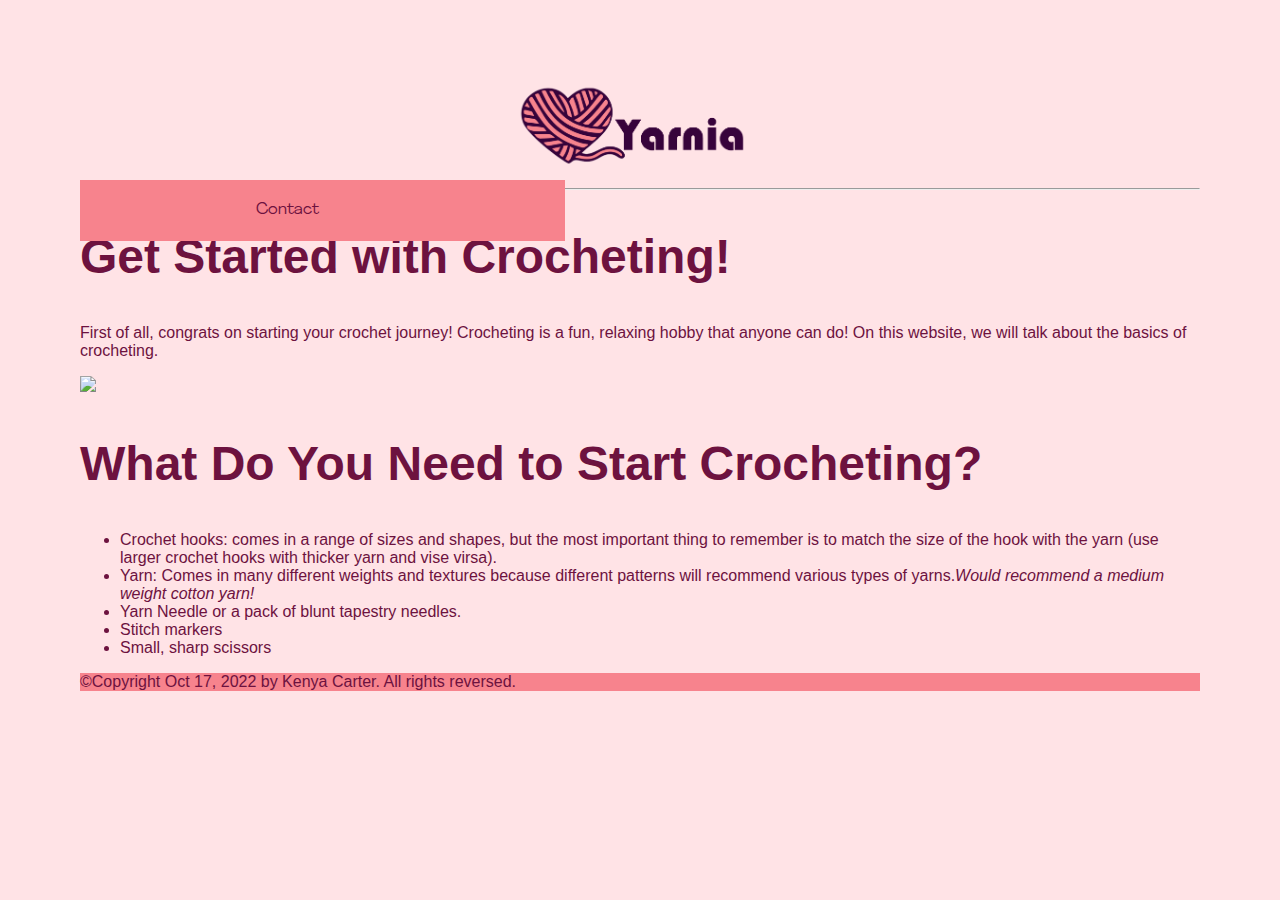
==== index.html @ 38ded70d "h" ====
<!DOCTYPE html>
<html lang="en">
<head>
    <meta charset="UTF-8">
    <meta http-equiv="X-UA-Compatible" content="IE=edge">
    <meta name="viewport" content="width=device-width, initial-scale=1.0">
    <link rel="stylesheet" href="style.css">
    <title>Yarnia</title>
</head>
<body>


    <header>
        <a href="index.html"><img src="YarniaLogo.png" class="hellomi"></a>
      </header>

      
    <nav class="nav">
          
          <a href="about.html">About Yarnia</a>
          <a href="mario.html">Beginner Projects</a>
          <a href="contact.html">Contact</a>
    </nav>

      <hr>

    <h2 id="hacking" class="section-heading"> Get Started with Crocheting! </h2>

    
    <p>First of all, congrats on starting your crochet journey! Crocheting is a fun, relaxing hobby that anyone can do! On this website, we will talk about the basics of crocheting.
    </p>
    
    <p class="smallpic">
    <img src="startcrocheting.jpg">
    </p> 
     
    <h2 id="hacking-methods">What Do You Need to Start Crocheting?</h2>

     <ul>
        <li>Crochet hooks: comes in a range of sizes and shapes, but the most important thing to remember is to match the size of the hook with the yarn (use larger crochet hooks with thicker yarn and vise virsa).</li>
        <li>Yarn: Comes in many different weights and textures because different patterns will recommend various types of yarns.<em>Would recommend a medium weight cotton yarn! </em></li>
        <li>Yarn Needle or a pack of blunt tapestry needles.</li>
        <li>Stitch markers</li>
        <li>Small, sharp scissors</li>
     </ul>
     

     <footer>
        <p>©Copyright Oct 17, 2022 by Kenya Carter. All rights reversed.</p>
      </footer>

</body>
</html>
---- style.css ----
@font-face {
    font-family: 'AgrandirGH';
    src: url(Agrandir/Agrandir-Regular.otf);
}

body{
    font-family: Arial, Helvetica, sans-serif;
    margin: 40px;
    padding: 40px;
    color: #6D123F;
    background-color: #ffe3e6;
}
header{
    text-align: center;
    font-size: large;
    font-family: 'AgrandirGH', sans-serif;
}

.hellomi{
    position: relative;
    height:auto ;
    left:0px;
    width: 250px;
}
nav {
    display: flex;
    flex-wrap: wrap;
  }
  nav a {
    position: fixed;
    text-decoration: none;
    display: block;
    padding: 20px 176px;
    text-align: center;
    background-color: #F7838D;
    color: #6D123F;
    margin: 0;
    font-family: 'AgrandirGH';
  }
  nav a:hover {
    background-color: #6D123F;
    color: #ffe3e6;
  }

h2{
    font-size: 3em;

}
h3{
    font-size: 2em;
}


/* Table */
table{
    width: 50%;
}
th{
    text-align: left;
    background-color: #F7838D;
    color: #6D123F;
}
/* Table */



footer{
    background: #F7838D;
}

img{
    width: 40%;
}
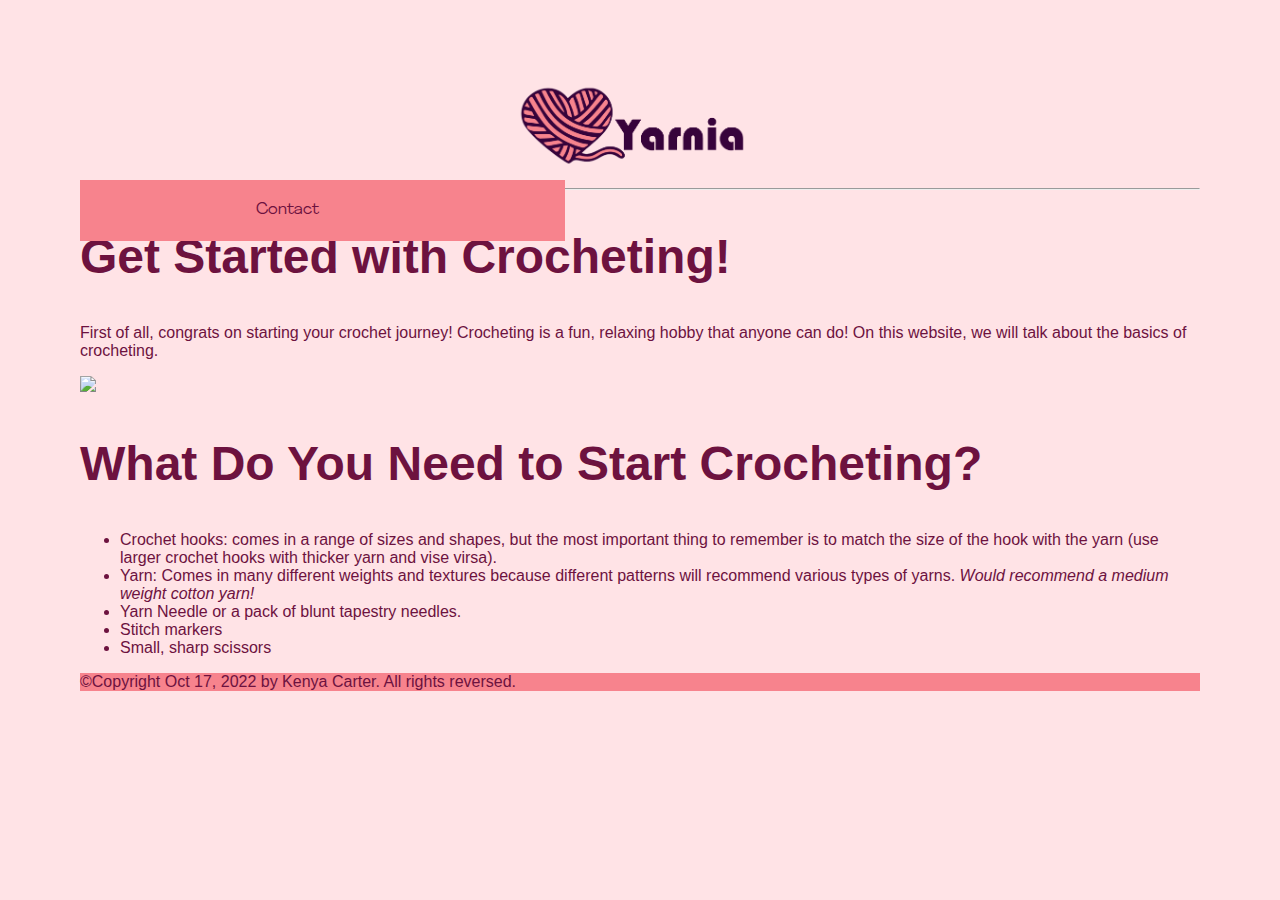
==== commit 3255d2a4: "xx" ====
--- a/index.html
+++ b/index.html
@@ -38,7 +38,7 @@
 
      <ul>
         <li>Crochet hooks: comes in a range of sizes and shapes, but the most important thing to remember is to match the size of the hook with the yarn (use larger crochet hooks with thicker yarn and vise virsa).</li>
-        <li>Yarn: Comes in many different weights and textures because different patterns will recommend various types of yarns.<em>Would recommend a medium weight cotton yarn! </em></li>
+        <li>Yarn: Comes in many different weights and textures because different patterns will recommend various types of yarns. <em> Would recommend a medium weight cotton yarn! </em></li>
         <li>Yarn Needle or a pack of blunt tapestry needles.</li>
         <li>Stitch markers</li>
         <li>Small, sharp scissors</li>
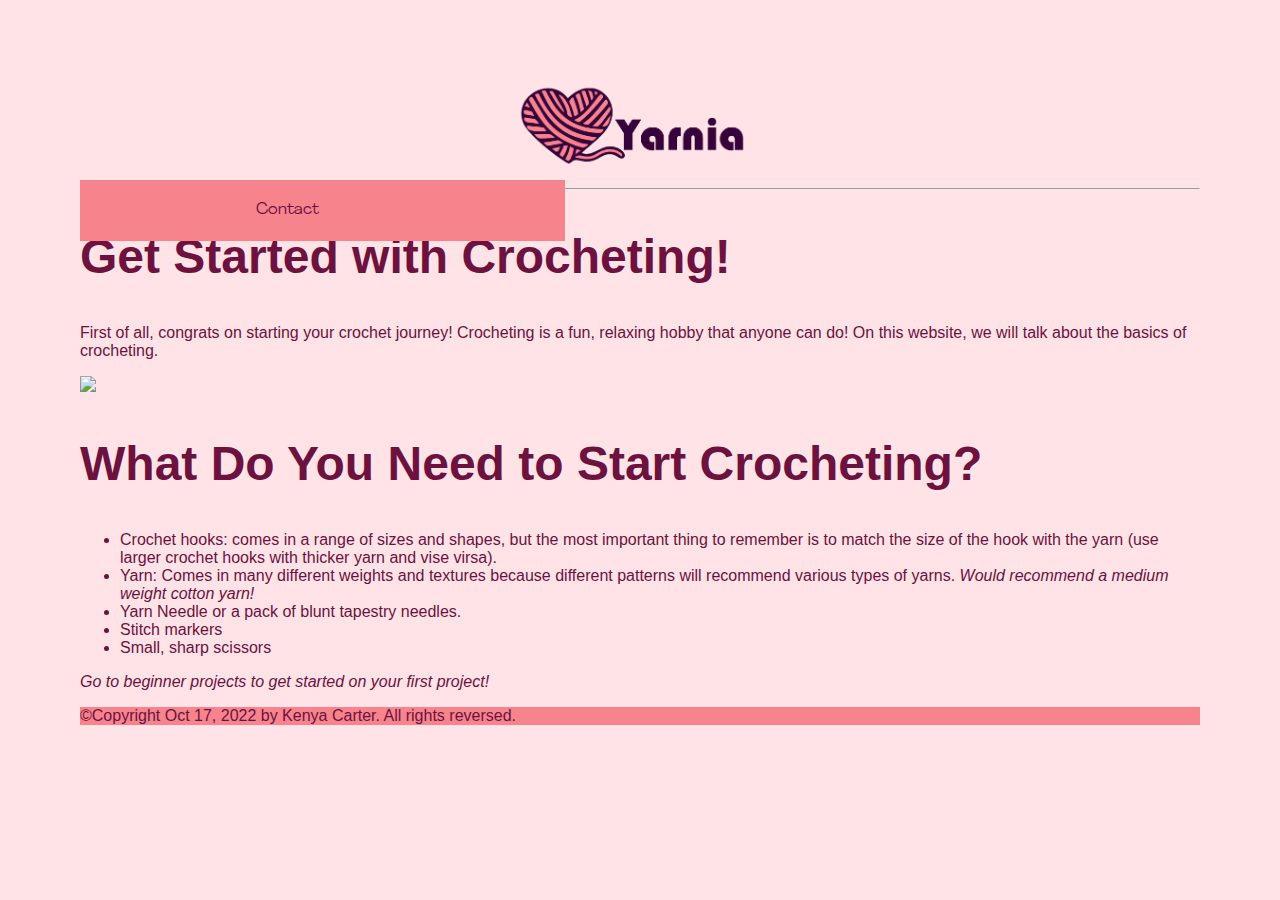
==== commit 466edd4c: "c" ====
--- a/index.html
+++ b/index.html
@@ -43,6 +43,8 @@
         <li>Stitch markers</li>
         <li>Small, sharp scissors</li>
      </ul>
+
+     <em>Go to beginner projects to get started on your first project!</em>
      
 
      <footer>
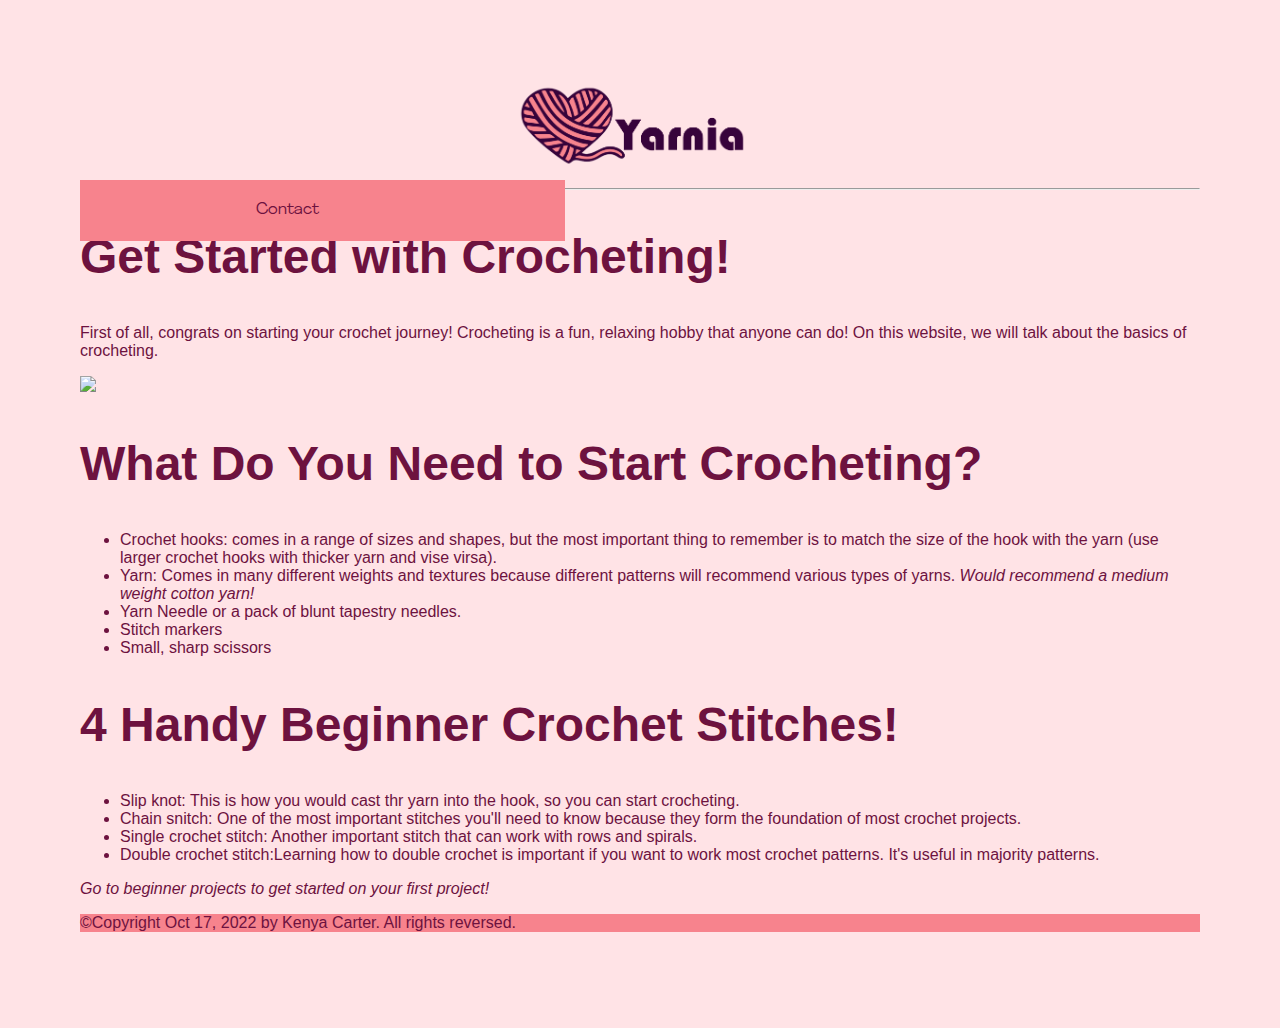
==== commit 26597ac4: "d" ====
--- a/index.html
+++ b/index.html
@@ -44,6 +44,14 @@
         <li>Small, sharp scissors</li>
      </ul>
 
+     <h2>4 Handy Beginner Crochet Stitches!</h2>
+     <ul>
+        <li>Slip knot: This is how you would cast thr yarn into the hook, so you can start crocheting.</li>
+        <li>Chain snitch: One of the most important stitches you'll need to know because they form the foundation of most crochet projects.</li>
+        <li>Single crochet stitch: Another important stitch that can work with rows and spirals. </li>
+        <li>Double crochet stitch:Learning how to double crochet is important if you want to work most crochet patterns. It's useful in majority patterns.</li>
+     </ul>
+
      <em>Go to beginner projects to get started on your first project!</em>
      
 
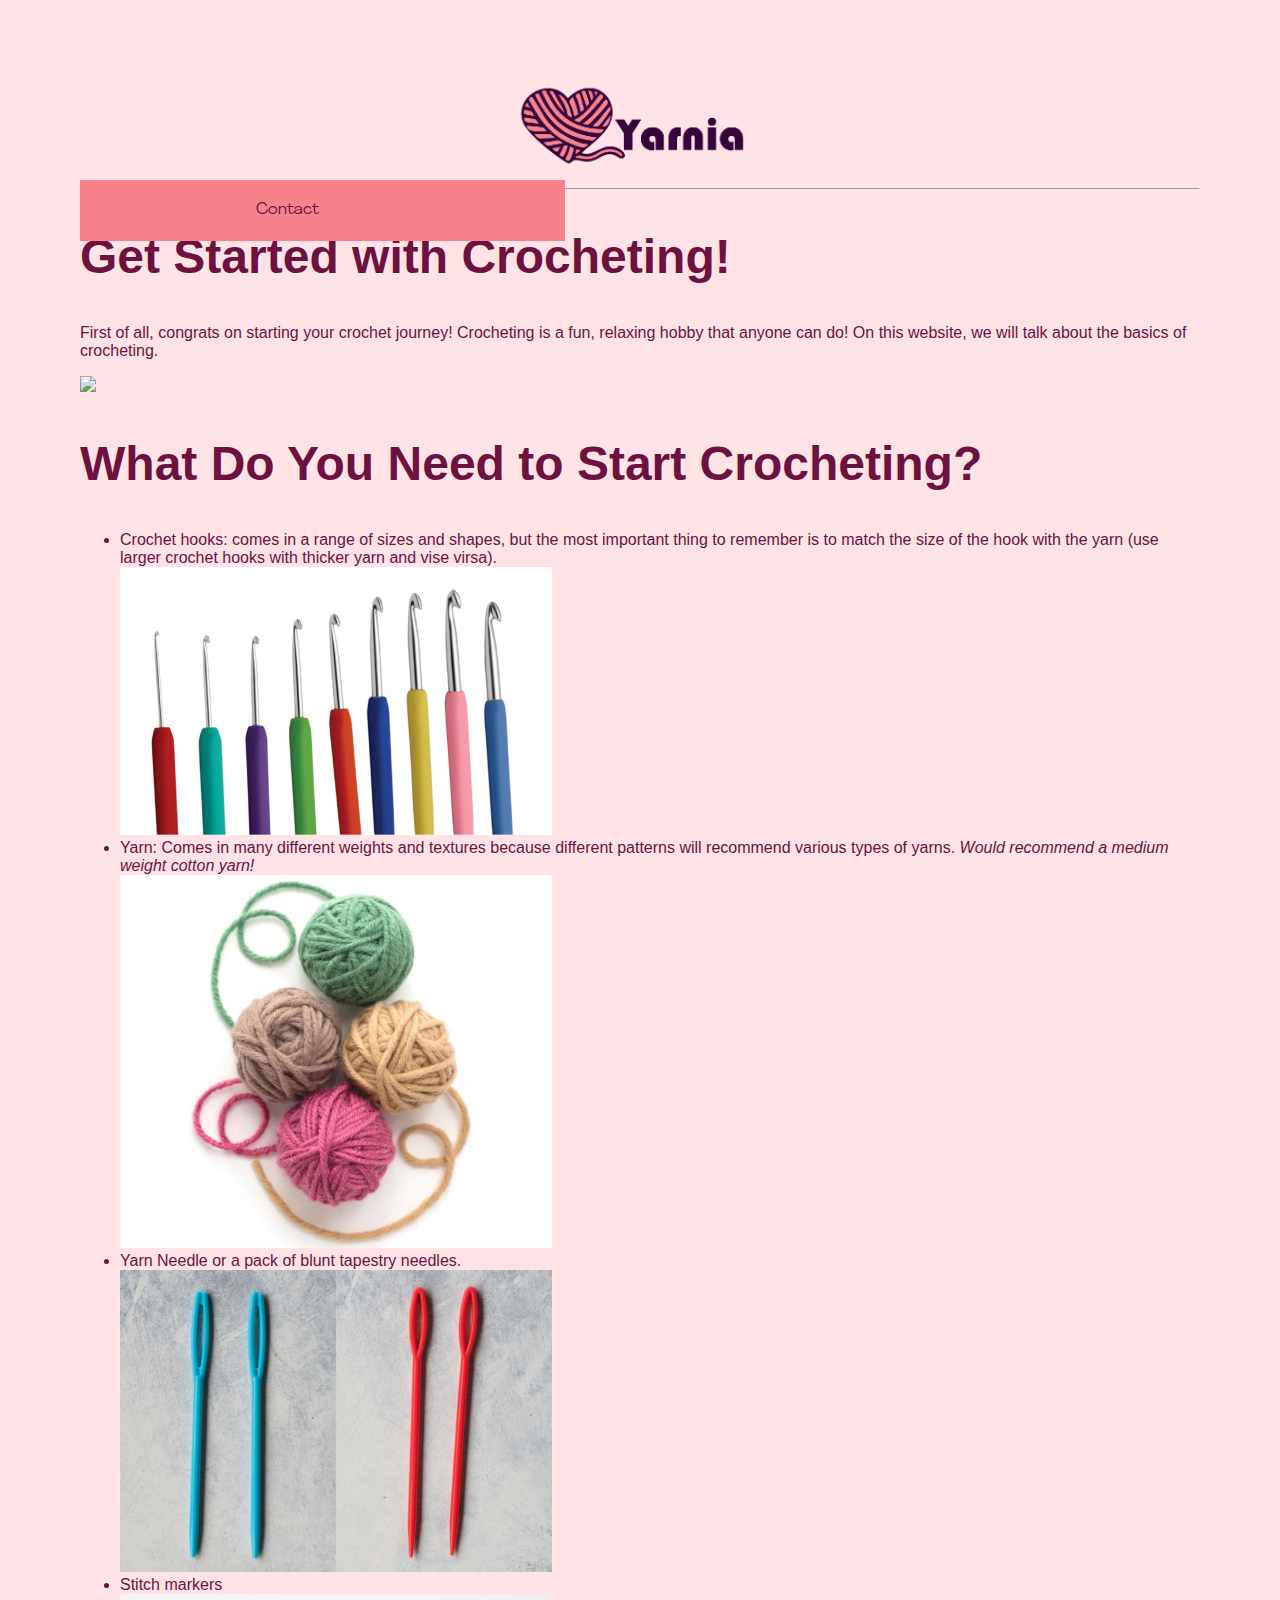
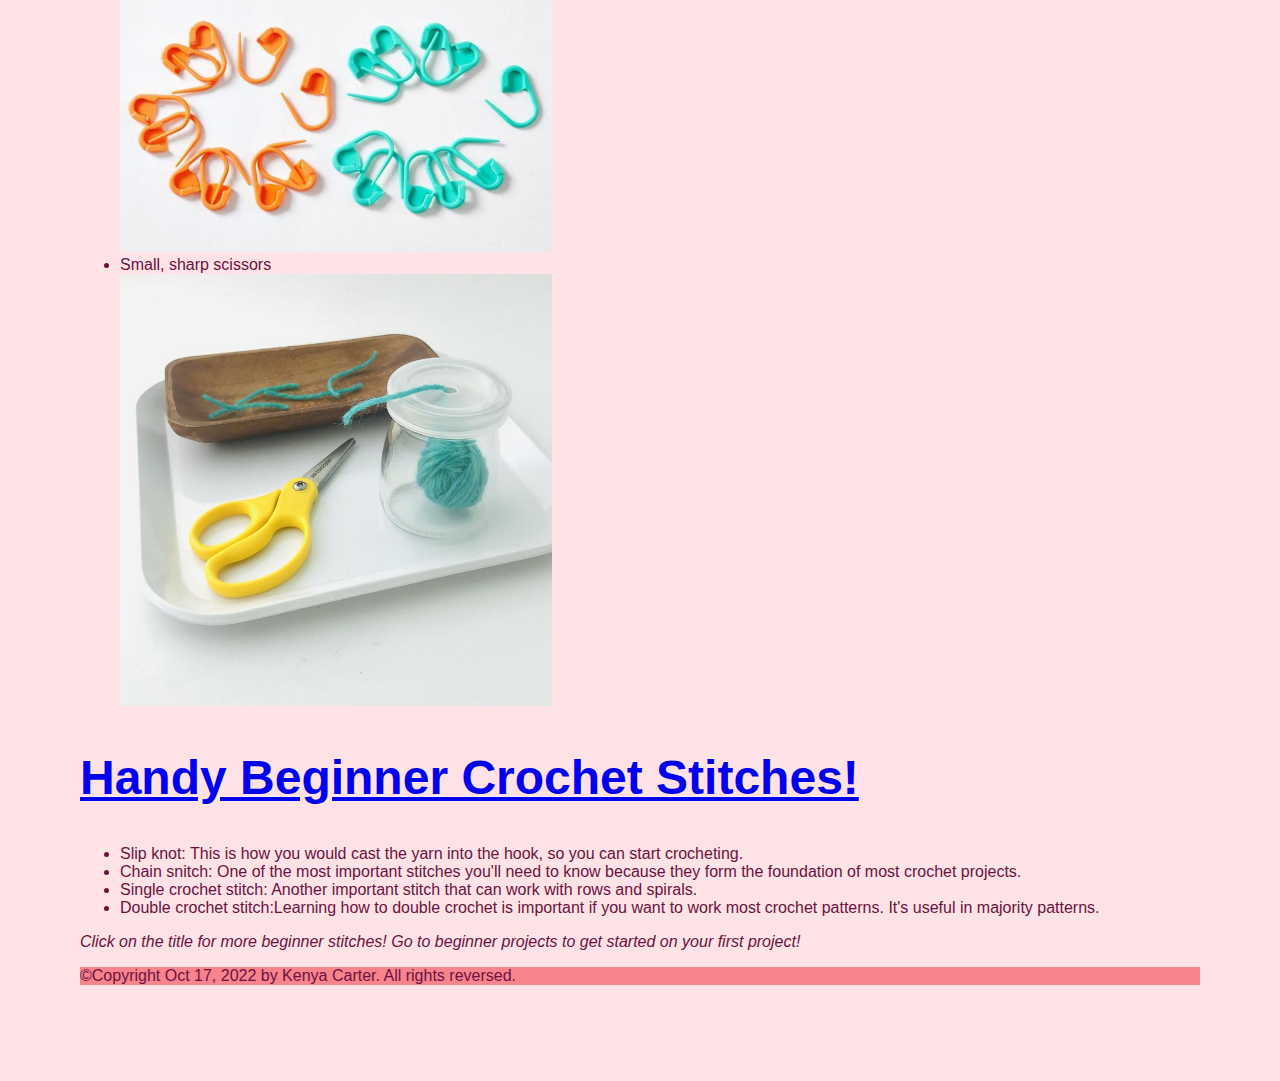
==== commit 7a83c24f: "s" ====
--- a/index.html
+++ b/index.html
@@ -38,21 +38,26 @@
 
      <ul>
         <li>Crochet hooks: comes in a range of sizes and shapes, but the most important thing to remember is to match the size of the hook with the yarn (use larger crochet hooks with thicker yarn and vise virsa).</li>
+        <img src="crochethooks.png" alt="">
         <li>Yarn: Comes in many different weights and textures because different patterns will recommend various types of yarns. <em> Would recommend a medium weight cotton yarn! </em></li>
+        <img src="yarn.jpg" alt="">
         <li>Yarn Needle or a pack of blunt tapestry needles.</li>
+        <img src="needle.png" alt="">
         <li>Stitch markers</li>
+        <img src="stitchmarker.jpeg" alt="">
         <li>Small, sharp scissors</li>
+        <img src="scissors.jpg" alt="">
      </ul>
 
-     <h2>4 Handy Beginner Crochet Stitches!</h2>
+     <h2><a href="https://www.youtube.com/watch?v=u8dr2bjUKxo">Handy Beginner Crochet Stitches!</a> </h2>
      <ul>
-        <li>Slip knot: This is how you would cast thr yarn into the hook, so you can start crocheting.</li>
+        <li>Slip knot: This is how you would cast the yarn into the hook, so you can start crocheting.</li>
         <li>Chain snitch: One of the most important stitches you'll need to know because they form the foundation of most crochet projects.</li>
         <li>Single crochet stitch: Another important stitch that can work with rows and spirals. </li>
         <li>Double crochet stitch:Learning how to double crochet is important if you want to work most crochet patterns. It's useful in majority patterns.</li>
      </ul>
 
-     <em>Go to beginner projects to get started on your first project!</em>
+     <em>Click on the title for more beginner stitches! Go to beginner projects to get started on your first project!</em>
      
 
      <footer>
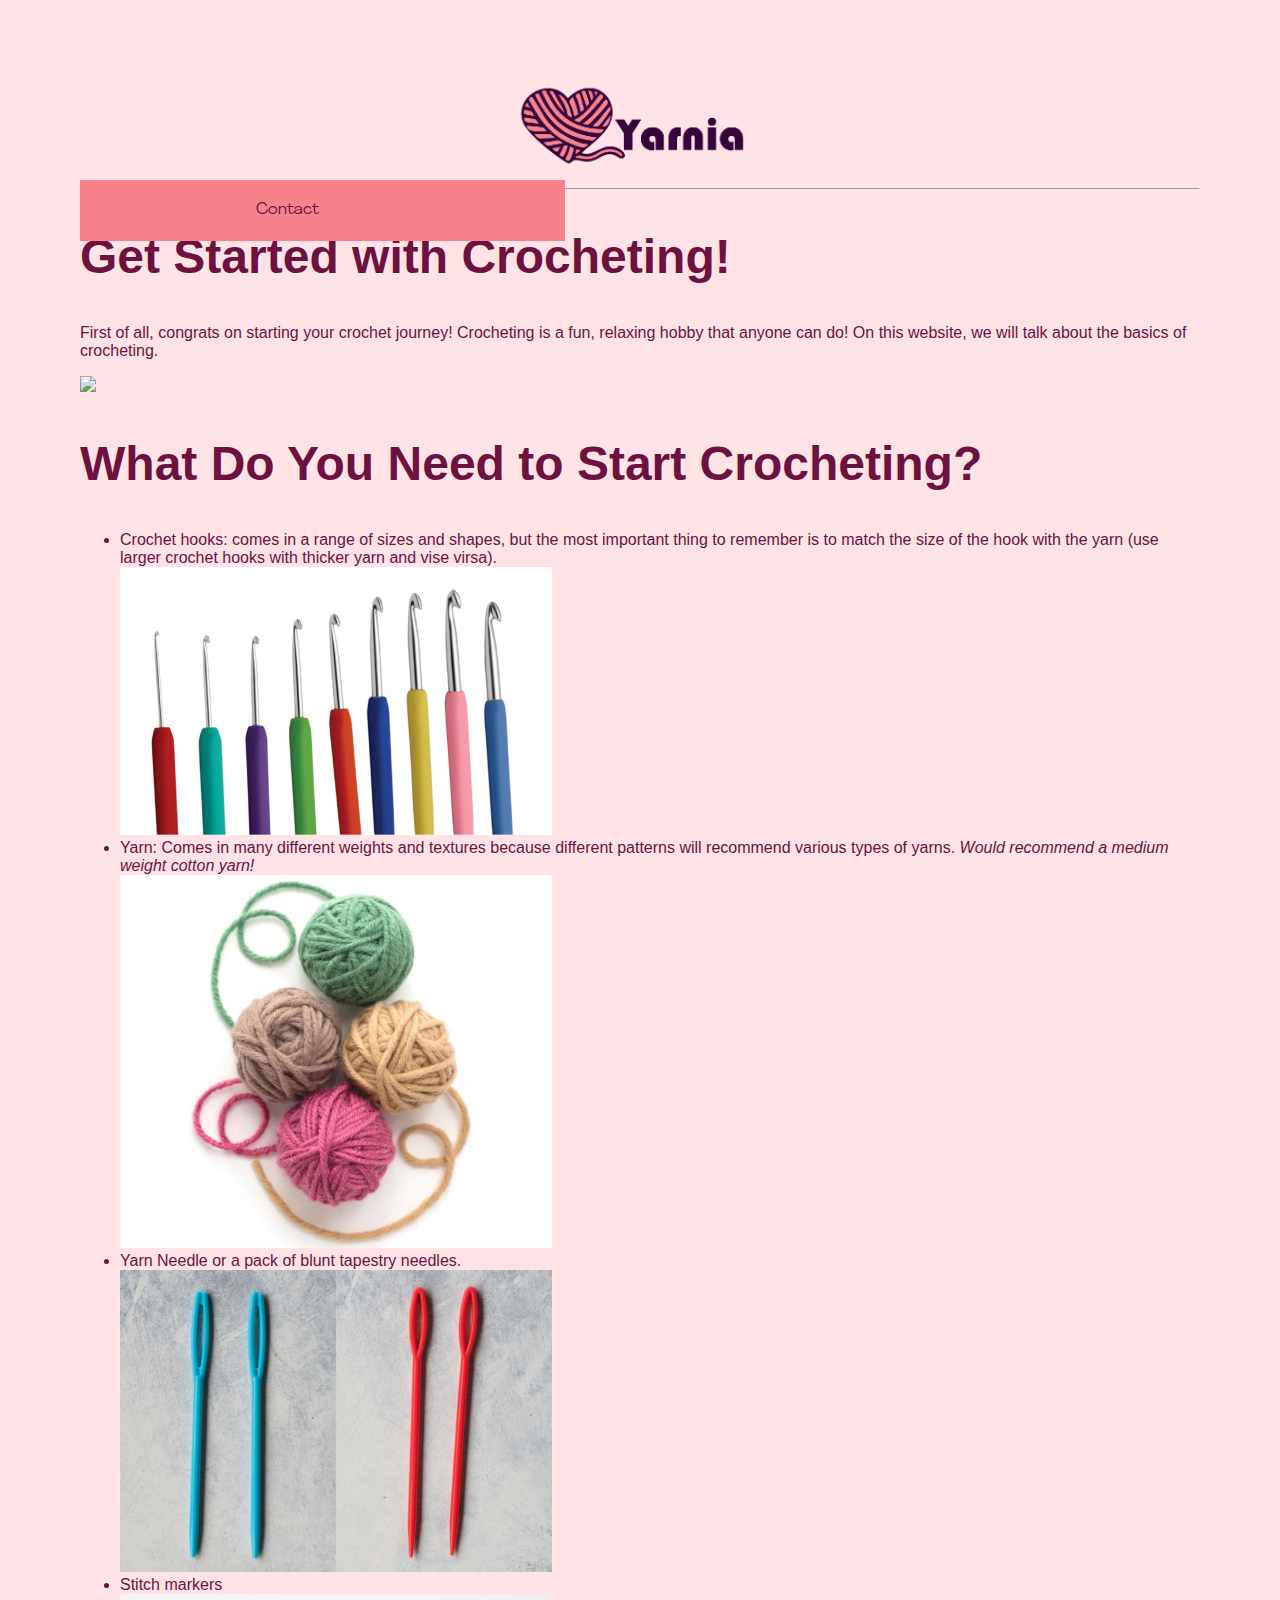
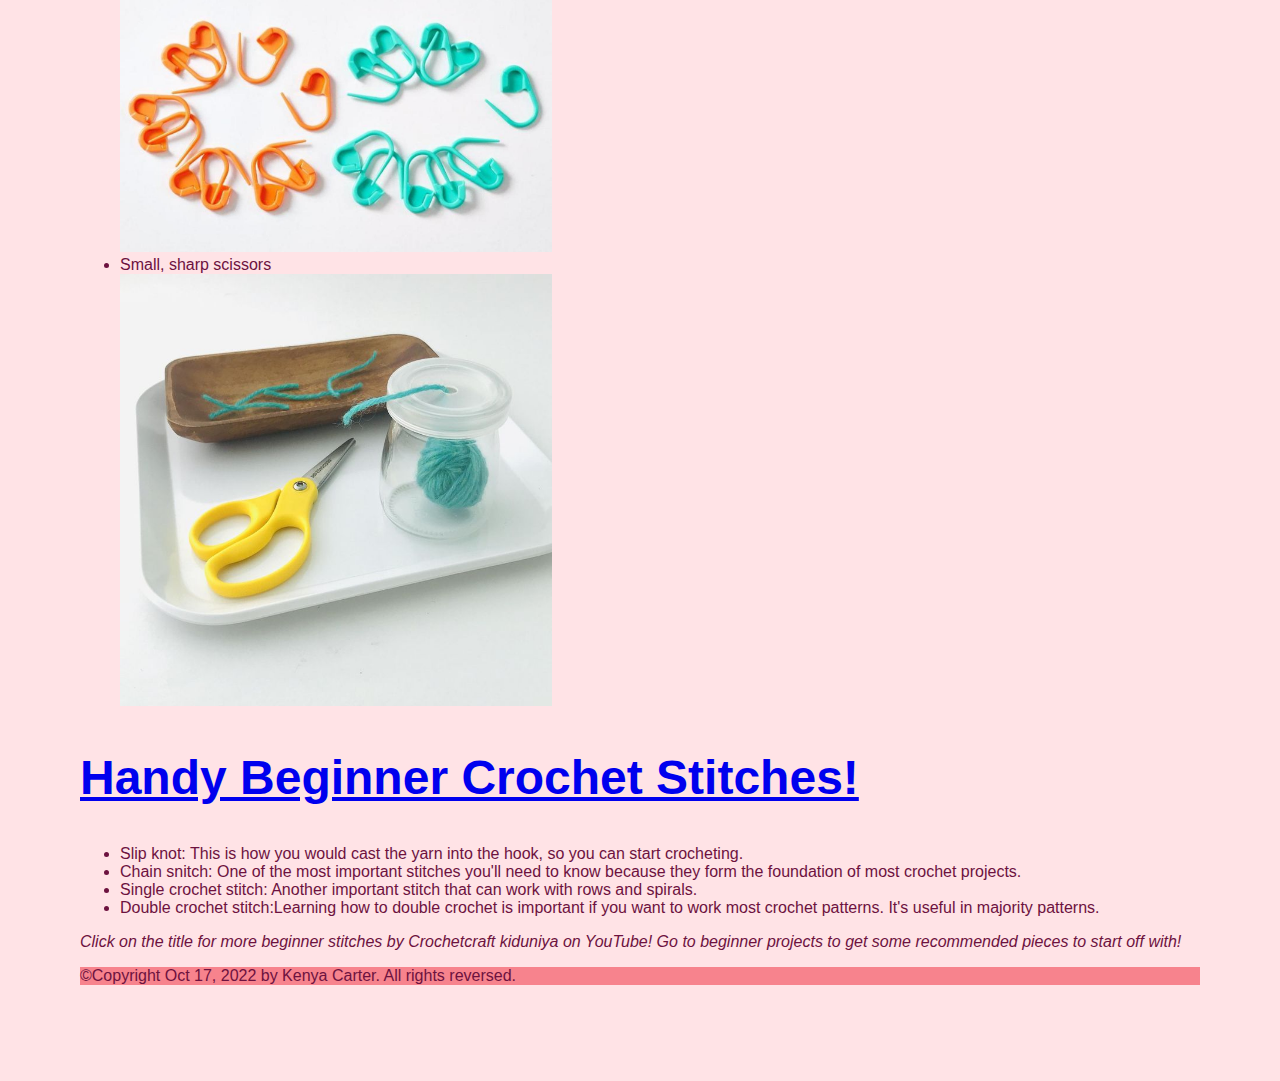
==== commit 88aadae7: "d" ====
--- a/index.html
+++ b/index.html
@@ -57,7 +57,7 @@
         <li>Double crochet stitch:Learning how to double crochet is important if you want to work most crochet patterns. It's useful in majority patterns.</li>
      </ul>
 
-     <em>Click on the title for more beginner stitches! Go to beginner projects to get started on your first project!</em>
+     <em>Click on the title for more beginner stitches by Crochetcraft kiduniya on YouTube! Go to beginner projects to get some recommended pieces to start off with!</em>
      
 
      <footer>
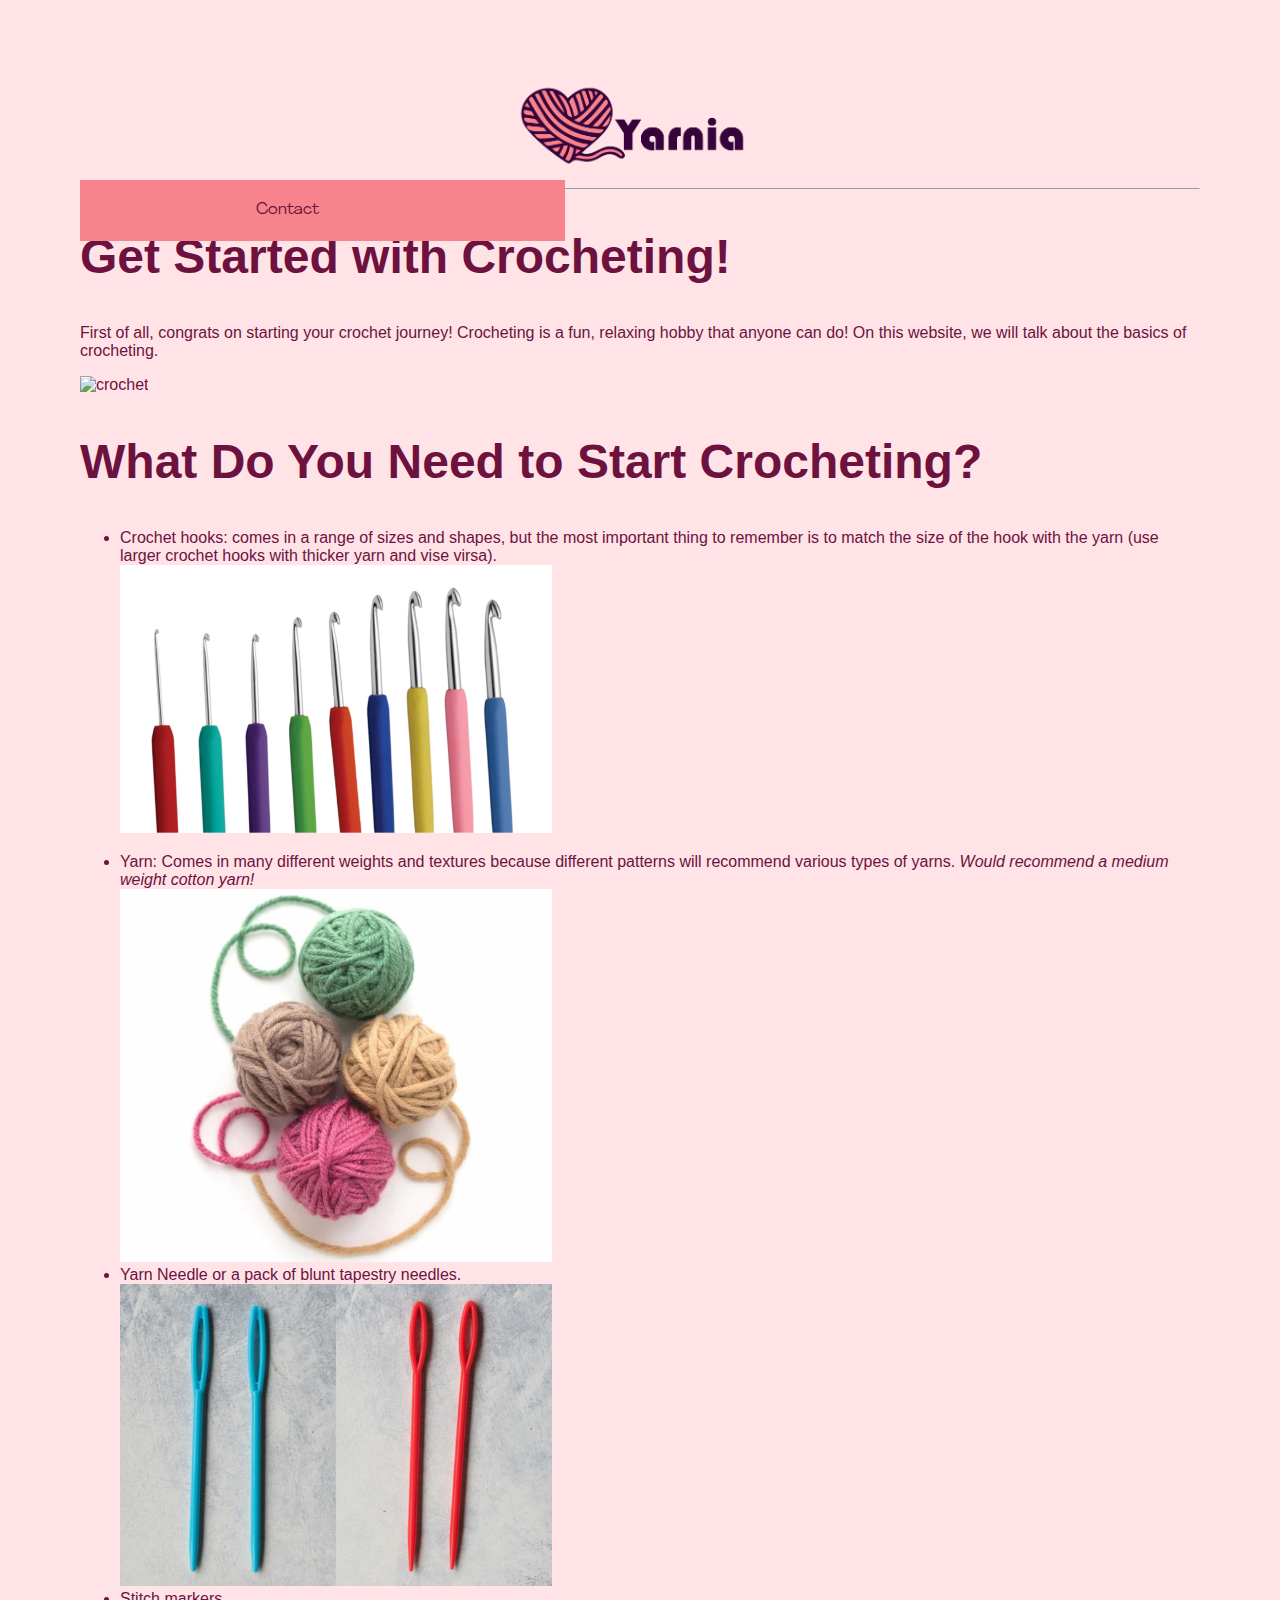
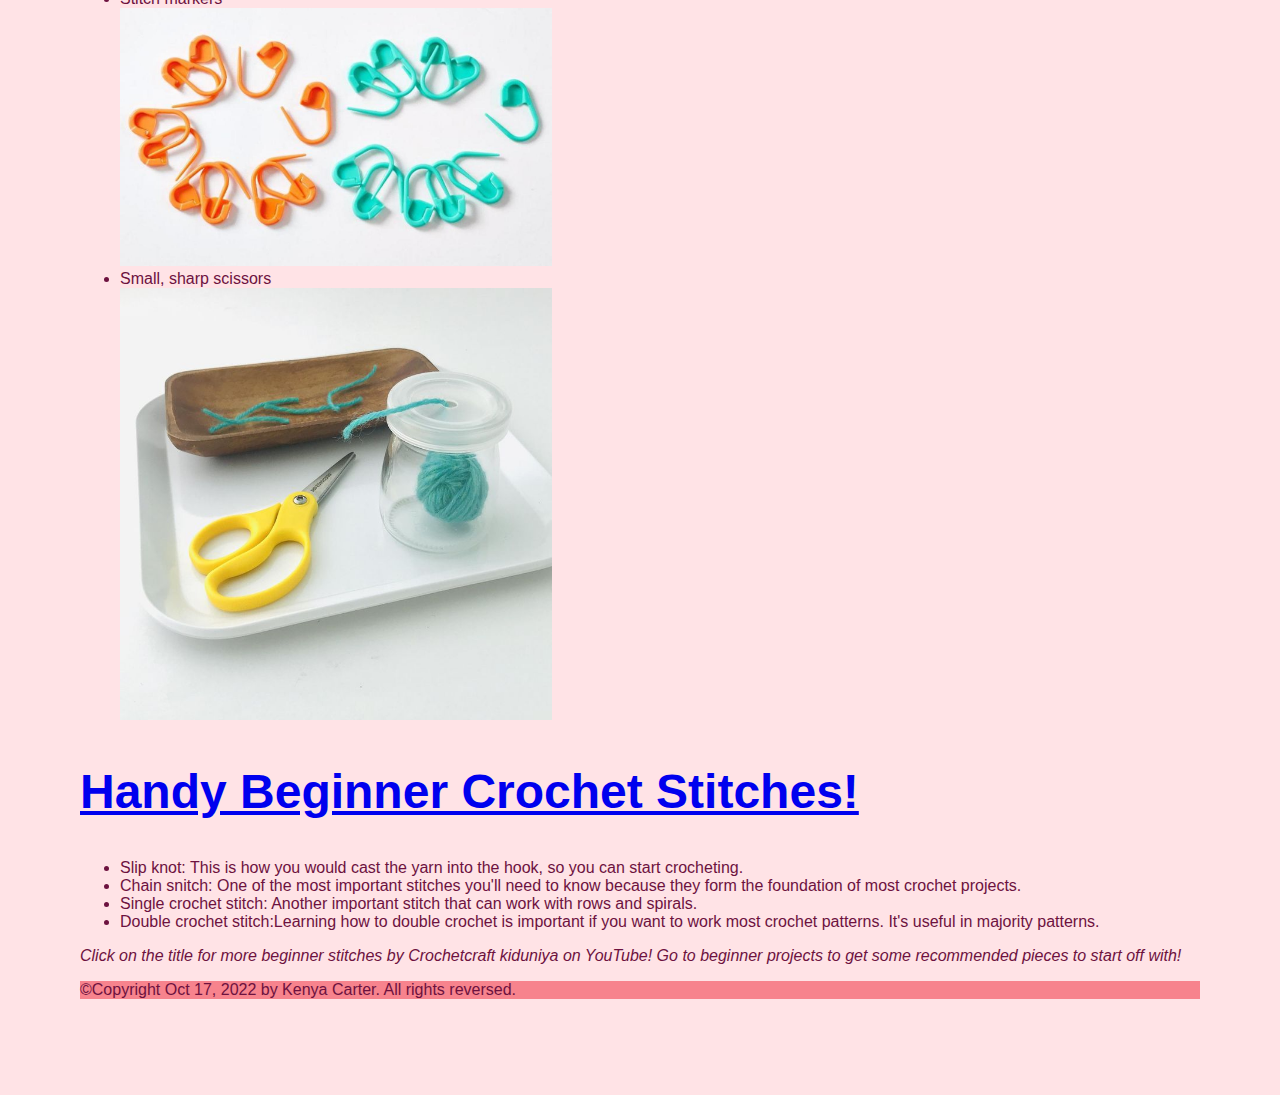
==== commit a07a6d97: "d" ====
--- a/index.html
+++ b/index.html
@@ -11,7 +11,7 @@
 
 
     <header>
-        <a href="index.html"><img src="YarniaLogo.png" class="hellomi"></a>
+        <a href="index.html"><img src="YarniaLogo.png" alt="logo" class="hellomi"></a>
       </header>
 
       
@@ -31,22 +31,24 @@
     </p>
     
     <p class="smallpic">
-    <img src="startcrocheting.jpg">
+    <img src="startcrocheting.jpg" alt="crochet">
     </p> 
      
     <h2 id="hacking-methods">What Do You Need to Start Crocheting?</h2>
 
      <ul>
         <li>Crochet hooks: comes in a range of sizes and shapes, but the most important thing to remember is to match the size of the hook with the yarn (use larger crochet hooks with thicker yarn and vise virsa).</li>
-        <img src="crochethooks.png" alt="">
-        <li>Yarn: Comes in many different weights and textures because different patterns will recommend various types of yarns. <em> Would recommend a medium weight cotton yarn! </em></li>
-        <img src="yarn.jpg" alt="">
+        <img src="crochethooks.png" alt="crochethook">
+     </ul>
+     <ul>
+      <li>Yarn: Comes in many different weights and textures because different patterns will recommend various types of yarns. <em> Would recommend a medium weight cotton yarn! </em></li>
+        <img src="yarn.jpg" alt="yarn">
         <li>Yarn Needle or a pack of blunt tapestry needles.</li>
-        <img src="needle.png" alt="">
+        <img src="needle.png" alt="needle">
         <li>Stitch markers</li>
-        <img src="stitchmarker.jpeg" alt="">
+        <img src="stitchmarker.jpeg" alt="stitch">
         <li>Small, sharp scissors</li>
-        <img src="scissors.jpg" alt="">
+        <img src="scissors.jpg" alt="scissors">
      </ul>
 
      <h2><a href="https://www.youtube.com/watch?v=u8dr2bjUKxo">Handy Beginner Crochet Stitches!</a> </h2>
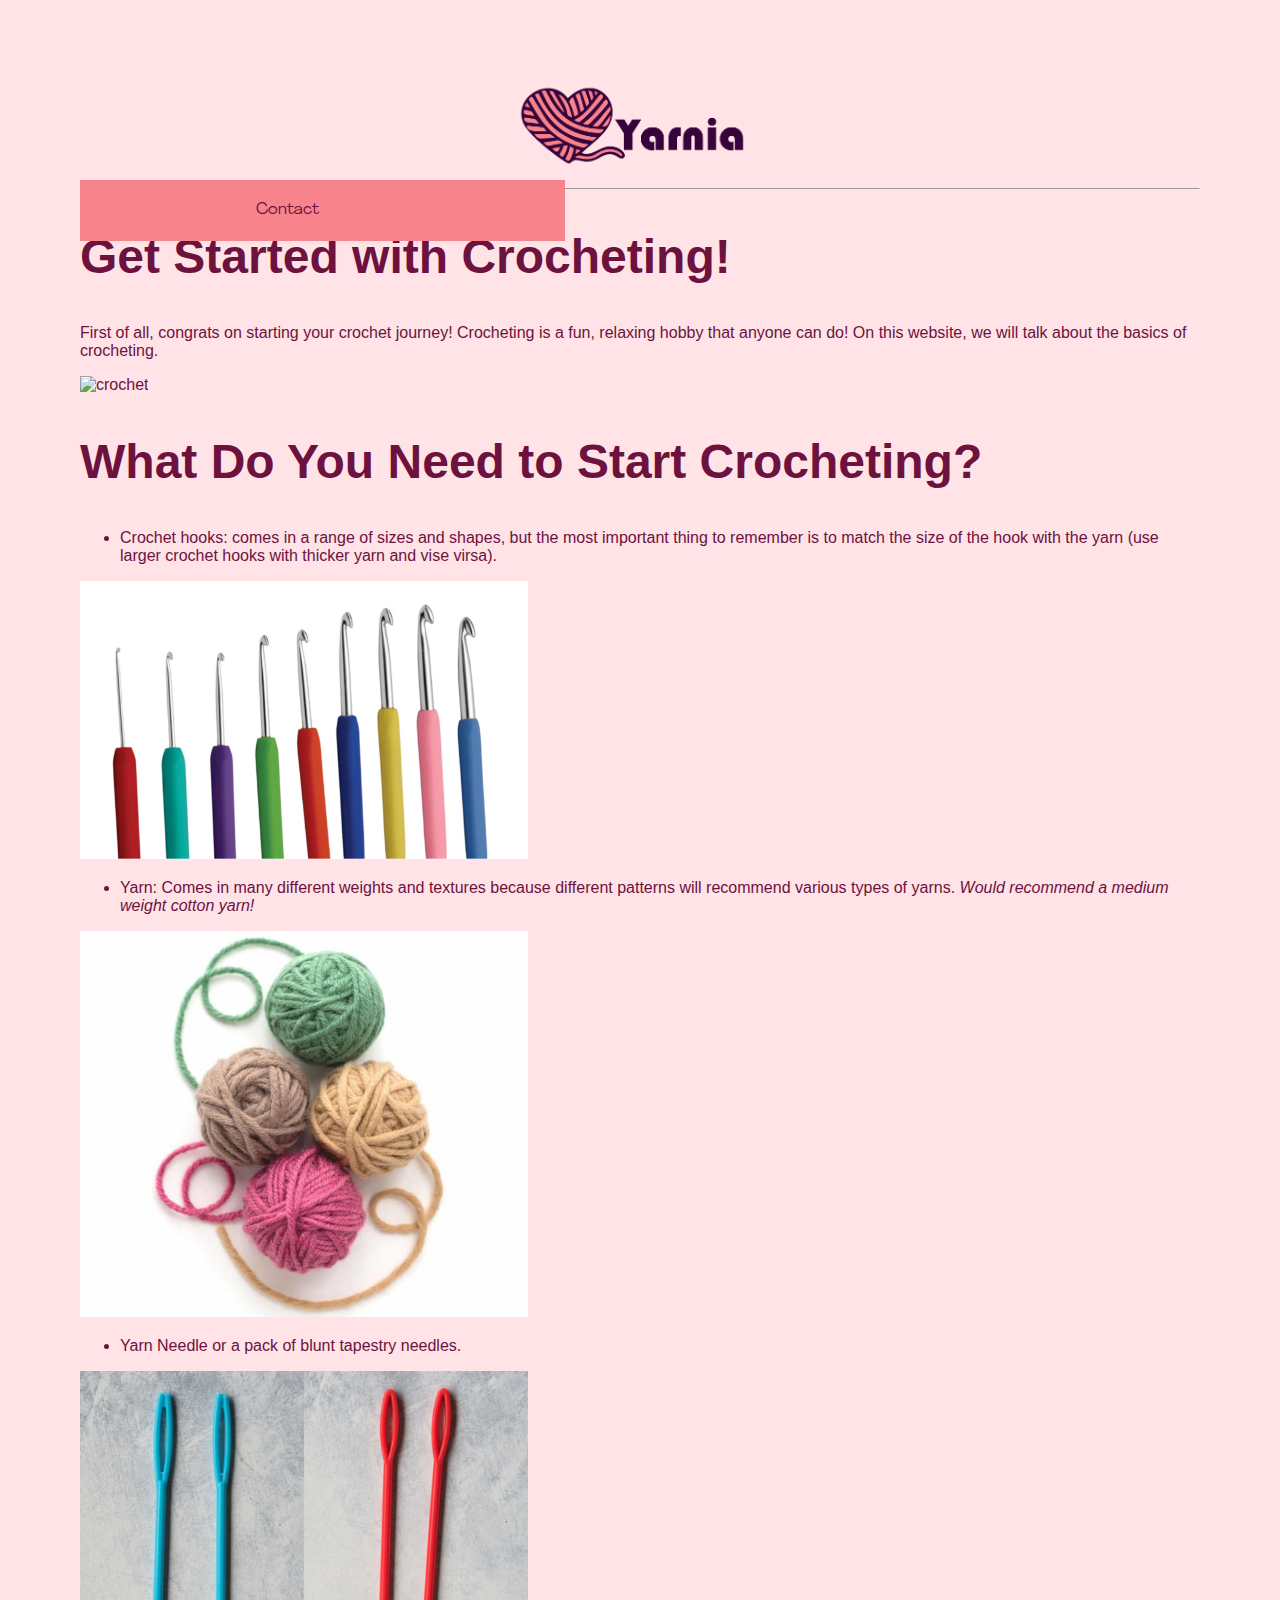
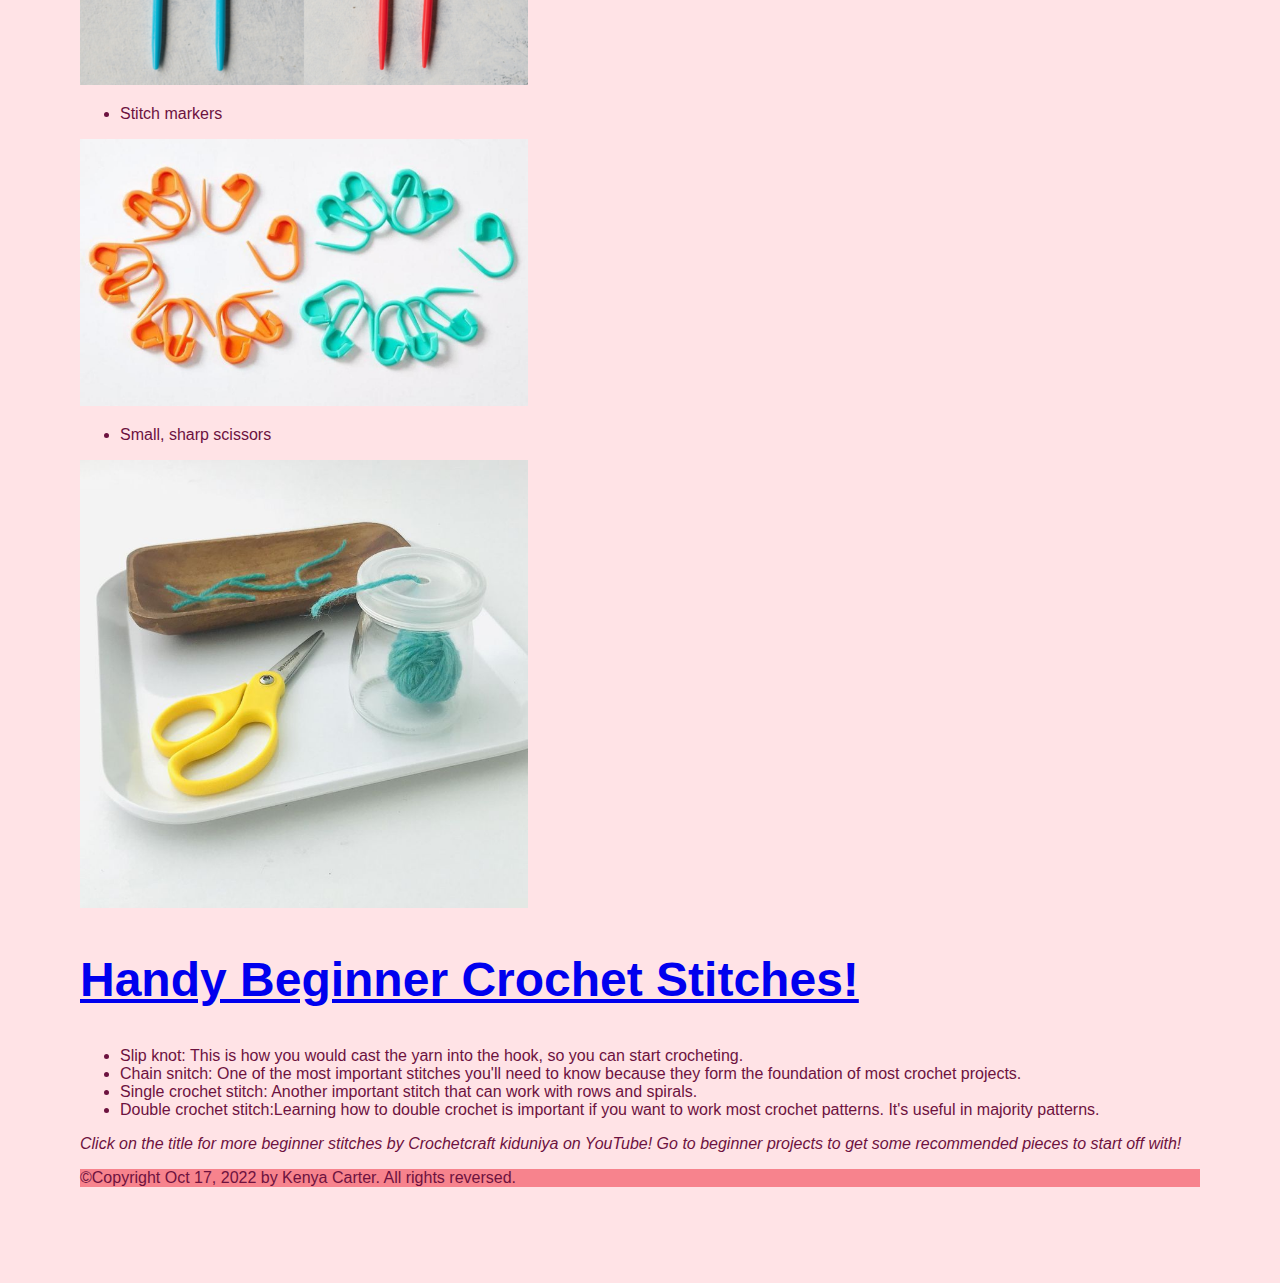
==== commit f7d15e07: "x" ====
--- a/index.html
+++ b/index.html
@@ -38,18 +38,31 @@
 
      <ul>
         <li>Crochet hooks: comes in a range of sizes and shapes, but the most important thing to remember is to match the size of the hook with the yarn (use larger crochet hooks with thicker yarn and vise virsa).</li>
-        <img src="crochethooks.png" alt="crochethook">
+
      </ul>
+     
+     <img src="crochethooks.png" alt="crochethook">
+     
      <ul>
       <li>Yarn: Comes in many different weights and textures because different patterns will recommend various types of yarns. <em> Would recommend a medium weight cotton yarn! </em></li>
-        <img src="yarn.jpg" alt="yarn">
-        <li>Yarn Needle or a pack of blunt tapestry needles.</li>
-        <img src="needle.png" alt="needle">
-        <li>Stitch markers</li>
-        <img src="stitchmarker.jpeg" alt="stitch">
-        <li>Small, sharp scissors</li>
-        <img src="scissors.jpg" alt="scissors">
+        
      </ul>
+     <img src="yarn.jpg" alt="yarn">
+
+     <ul>
+      <li>Yarn Needle or a pack of blunt tapestry needles.</li>
+     </ul>
+    <img src="needle.png" alt="needle">
+
+    <ul>
+      <li>Stitch markers</li>
+    </ul>
+    <img src="stitchmarker.jpeg" alt="stitch">
+    
+    <ul>
+     <li>Small, sharp scissors</li>
+    </ul>
+    <img src="scissors.jpg" alt="scissors">
 
      <h2><a href="https://www.youtube.com/watch?v=u8dr2bjUKxo">Handy Beginner Crochet Stitches!</a> </h2>
      <ul>
